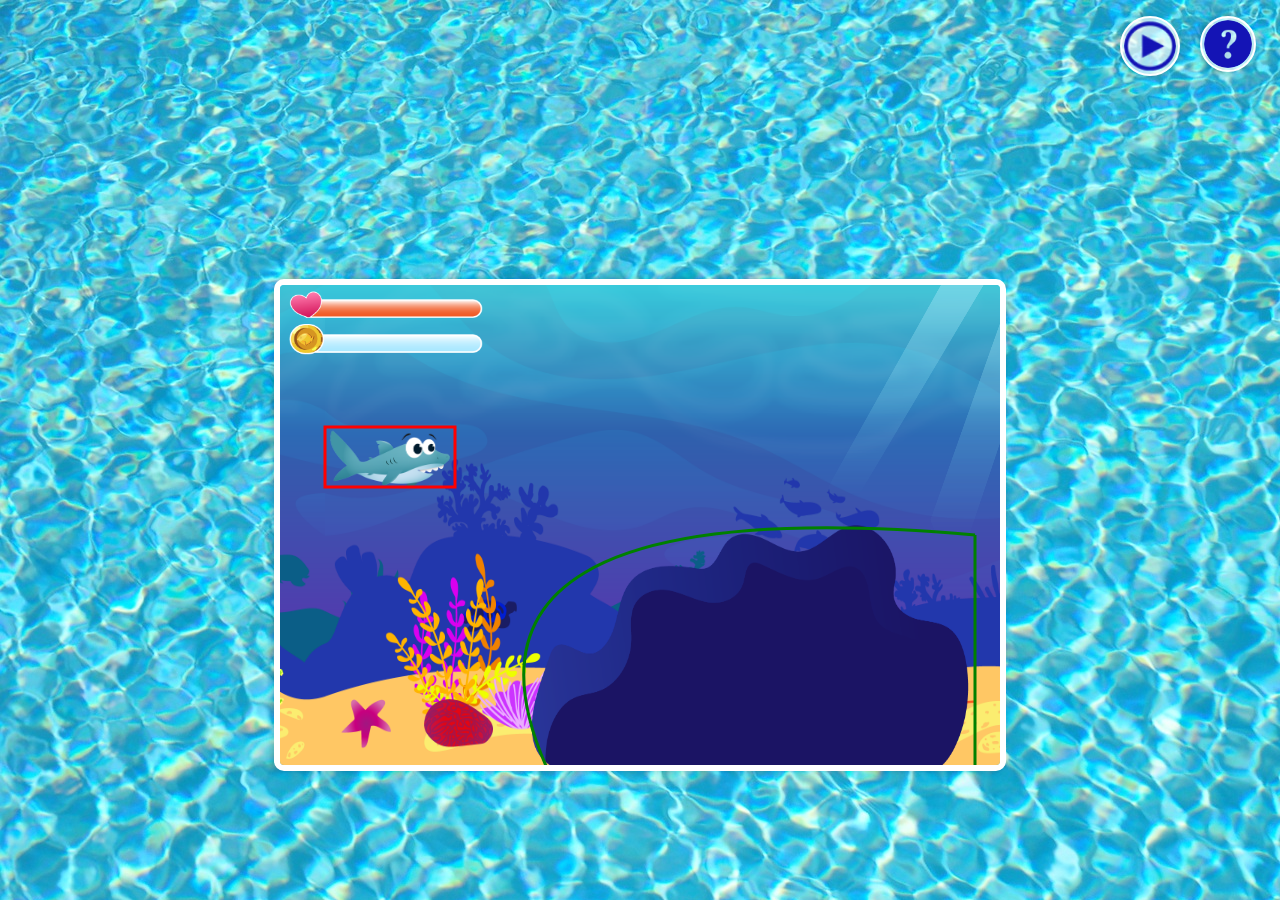
==== game.html @ 65dca551 "start screen, restart button" ====
<!DOCTYPE html>
<html lang="en">

<head>
    <meta charset="UTF-8">
    <meta http-equiv="X-UA-Compatible" content="IE=edge">
    <meta name="viewport" content="width=device-width, initial-scale=1.0">
    <title>Sharky</title>
    <!-- Style Libraries-->
    <link rel="stylesheet" href="style.css">
    <!-- JSON -->
    <script src="js/images_character.js"></script>
    <script src="js/images_enemies.js"></script>
    <script src="js/images_bar.js"></script>
    <!-- Models -->
    <script src="models/drawable_object.class.js"></script>
    <script src="models/moveble_object.class.js"></script>
    <script src="models/statusbar_life.class.js"></script>
    <script src="models/statusbar_coin.class.js"></script>
    <script src="models/world.class.js"></script>
    <script src="models/character.class.js"></script>
    <script src="models/coins_object.class.js"></script>
    <script src="models/keyboard.class.js"></script>
    <script src="models/level.class.js"></script>
    <script src="models/background_objects/background_object.class.js"></script>
    <script src="models/background_objects/sunlight.class.js"></script>
    <script src="models/background_objects/barrier_horizontal.class.js"></script>
    <script src="models/background_objects/barrier_vertikal.class.js"></script>
    <script src="models/enemies/fish_puffer_red.class.js"></script>
    <script src="models/enemies/fish_puffer_green.class.js"></script>
    <script src="models/enemies/jelly_dangerous.class.js"></script>
    <script src="models/enemies/jelly_regular.class.js"></script>
    <script src="models/enemies/endboss.class.js"></script>
    <script src="models/bubble_object.class.js"></script>
    <script src="models/life_object.class.js"></script>
    <!-- JavaScript Libraries -->
    <script src="levels/level1.js"></script>
    <script src="js/game.js"></script>


</head>

<body onload="init()">
    <img id="info-btn-open" onclick="showHelpInfo()" title="Game-Info" src="img/help.png">
    <a href="game.html"><img id="restart-btn" src="img/play.png" title="New Game"></a>
    <img id="info-btn-close" class="d-none" onclick="closeHelpInfo()" title="Close" src="img/close.png">
    <div id="infobar" class="d-none">
        <div class="info-box margin-24">
            <img class="info-coin" src="img/marcadores/coins/3.png">
            <span>Collect the coins to attack with Bubble</span>
        </div>
        <div class="info-box margin-24">
            <img class="info-key-arrow" src="img/botones/key/arrow keys.png">
            <img class="info-img" src="img/sharkie/swim/swimm.gif">
        </div>
        <div class="info-box margin-24">
            <img class="info-key-D" src="img/botones/key/D key.png">
            <img class="info-img" src="img/sharkie/attack/bubble_trap/op1_with_bubble/Preview.gif">
        </div>

        <div class="info-box">
            <img class="info-key-space" src="img/botones/key/Space Bar key.png">
            <img class="info-img" src="img/sharkie/attack/fin_slap/PreviewOP2.gif">
        </div>
    </div>

    <canvas id="canvas" width="720px" height="480px">
        <!-- Bei canvas muss die width/height immer inline geschrieben werden, nicht in style.css -->

    </canvas>
</body>

</html>
---- style.css ----
@font-face {
    font-family: 'luckiest_guy';
    src: url('fonts/luckiest_guy_regular.ttf')
    format('truetype') 
}

body {
    display: flex;
    flex-direction: column;
    align-items: center;
    justify-content: center;
    min-height: 100vh;
    margin: 0;
    background-image: url('img/background/water_bg.jpg');
    font-family: 'luckiest_guy', Arial, Helvetica, sans-serif;
}

.d-none {
    display: none !important;
}

h1 {
    font-size: 48px;
    letter-spacing: 2px;
    text-shadow: 4px 4px 8px rgba(0, 0, 0, 0.1);
}

canvas {
    border: 6px solid white;
    box-shadow: -2px 0px 6px 0px rgb(0, 0, 0, 0.2);
    border-radius: 10px;
    margin-top: 150px;
}

/* INFO-BAR */

#info-btn-open,  #info-btn-close {
    padding: 2px;
    background: #ffffffa6;
    border-radius: 100%;
    border: 2px solid white;
    position: absolute;
    top: 16px;
    right: 24px;
    z-index: 1;
    height: 48px;
    box-shadow: -2px 0px 6px 0px rgb(0, 0, 0, 0.2);
}

#restart-btn {
    position: absolute;
    top: 16px;
    right: 100px;
    padding: 2px;
    background: #ffffffa6;
    border-radius: 100%;
    z-index: 1;
    border: 2px solid white;
    height: 52px;
    box-shadow: -2px 0px 6px 0px rgb(0, 0, 0, 0.2);
}

#info-btn-open:hover, #info-btn-close:hover, #restart-btn:hover {
    cursor: pointer;
    background-color: white;
}

#infobar {
    display: flex;
    align-items: center;
    justify-content: center;
    padding: 8px;
    background: #2626feb8;
    margin-bottom: -30px;
    position: absolute;
    top: 0;
    width: calc(100% - 16px);
    box-shadow: -2px 0px 6px 0px rgb(0, 0, 0, 0.2);
}

.margin-24 {
    margin-right: 24px;
}

.info-coin {    
    margin-top: -6px;
    height: 90px;
    width: 90px;
}

.info-key-arrow {
    height: 60px;
    width: 90px;
    margin-bottom: -60px;
}

.info-key-D {
    height: 40px;
    width: 40px;
    margin-bottom: -50px;
    margin-top: 12px;
}

.info-key-space {
    height: 40px;
    width: 150px;
    margin-bottom: -50px;
    margin-top: 12px;
}

.info-img {
    height: 150px;
    width: 150px;
    margin-bottom: -30px;
}

.info-box {
    display: flex;
    flex-direction: column;
    justify-content: center;
    align-items: center;
    border: 2px solid white;
    border-radius: 24px;
    padding: 8px;
    background: #ffffff5e;
    max-width: 170px;
    min-height: 120px;
}

.info-box span {
    font-size: 16px;
    text-align: center;
}

/* INFO-BAR END */
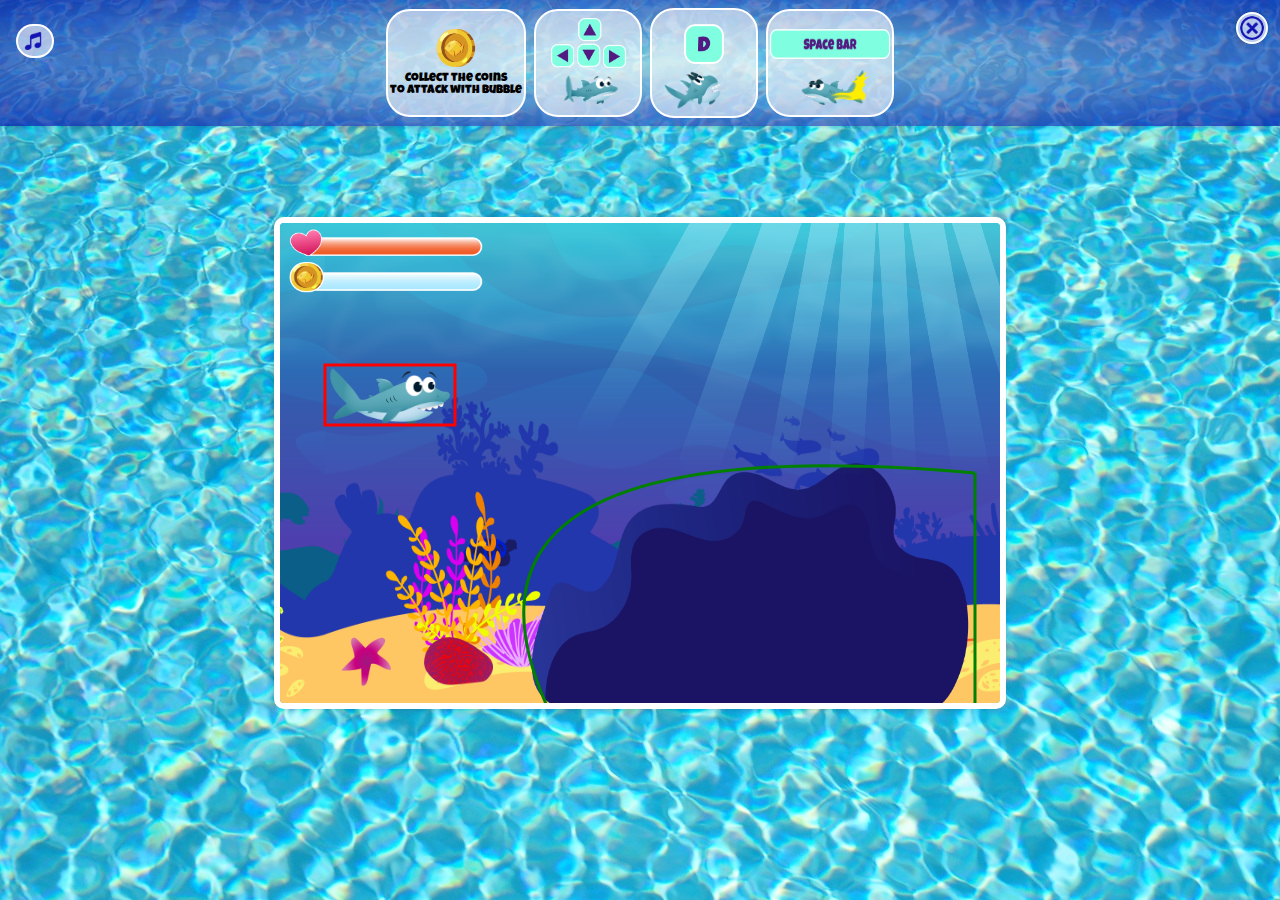
==== commit e273da30: "background music, lobby, infobox style" ====
--- a/game.html
+++ b/game.html
@@ -36,24 +36,27 @@
     <!-- JavaScript Libraries -->
     <script src="levels/level1.js"></script>
     <script src="js/game.js"></script>
-
-
 </head>
 
 <body onload="init()">
-    <img id="info-btn-open" onclick="showHelpInfo()" title="Game-Info" src="img/help.png">
-    <a href="game.html"><img id="restart-btn" src="img/play.png" title="New Game"></a>
-    <img id="info-btn-close" class="d-none" onclick="closeHelpInfo()" title="Close" src="img/close.png">
-    <div id="infobar" class="d-none">
-        <div class="info-box margin-24">
+    <a href="index.html" id="lobby-btn" class="d-none"> <button class="lobby">LOBBY</button> </a>
+    <img id="info-btn-close" onclick="closeHelpInfo()" title="Close" src="img/close.png">
+    <a href="game.html"> <img id="restart-btn" class="d-none" src="img/play.png" title="New Game"> </a>
+    <img id="info-btn-open" class="d-none" onclick="showHelpInfo()" title="Info" src="img/help.png">
+    <div id="infobar">
+        <div class="music-box">
+            <img id="audio-img" onmouseover="showMusicSet()" src="img/music.png">
+            <audio class="audio d-none" onmouseout="hiddeMusicSet()" id="audio" src="../audio/background.mp3" controls></audio>
+        </div>
+        <div class="info-box margin-8">
             <img class="info-coin" src="img/marcadores/coins/3.png">
-            <span>Collect the coins to attack with Bubble</span>
+            <span>Collect the coins <br> to attack with Bubble</span>
         </div>
-        <div class="info-box margin-24">
+        <div class="info-box margin-8">
             <img class="info-key-arrow" src="img/botones/key/arrow keys.png">
             <img class="info-img" src="img/sharkie/swim/swimm.gif">
         </div>
-        <div class="info-box margin-24">
+        <div class="info-box margin-8">
             <img class="info-key-D" src="img/botones/key/D key.png">
             <img class="info-img" src="img/sharkie/attack/bubble_trap/op1_with_bubble/Preview.gif">
         </div>
--- a/style.css
+++ b/style.css
@@ -29,10 +29,28 @@
     border: 6px solid white;
     box-shadow: -2px 0px 6px 0px rgb(0, 0, 0, 0.2);
     border-radius: 10px;
-    margin-top: 150px;
+    margin-top: 25px;
 }
 
 /* INFO-BAR */
+
+.lobby {
+    position: absolute;
+    top: 24px;
+    left: 24px;
+    background: radial-gradient(rgb(14 171 214), rgb(11 30 172 / 74%));
+    font-size: 24px;
+    color: white;
+    padding: 12px;
+    border-radius: 24px;
+    border: 1px solid white;
+}
+
+.lobby:hover {
+    cursor: pointer;
+    transform: scale(1.1);
+    transition: 225ms ease-in-out;
+}
 
 #info-btn-open,  #info-btn-close {
     padding: 2px;
@@ -45,6 +63,12 @@
     z-index: 1;
     height: 48px;
     box-shadow: -2px 0px 6px 0px rgb(0, 0, 0, 0.2);
+}
+
+#info-btn-close {
+    height: 24px;
+    top: 12px !important;
+    right: 12px !important;
 }
 
 #restart-btn {
@@ -70,7 +94,7 @@
     align-items: center;
     justify-content: center;
     padding: 8px;
-    background: #2626feb8;
+    background: radial-gradient(rgb(193 218 225 / 55%), rgb(11 30 172 / 74%));
     margin-bottom: -30px;
     position: absolute;
     top: 0;
@@ -78,40 +102,67 @@
     box-shadow: -2px 0px 6px 0px rgb(0, 0, 0, 0.2);
 }
 
-.margin-24 {
-    margin-right: 24px;
+.margin-8 {
+    margin-right: 8px;
+}
+
+.music-box {
+    position: absolute;
+    left: 16px;
+    top: 24px;
+    display: flex;
+    justify-content: center;
+    align-items: center;
+    border: 2px solid white;
+    border-radius: 24px;
+    padding: 6px;
+    background: #ffffff94;
+}
+
+.music-box audio {
+    height: 24px;
+    width: 220px;
+}
+
+.music-box img {
+    height: 18px;
+    margin-right: 4px;
+}
+
+.music-box img:hover {
+    cursor: pointer;
 }
 
 .info-coin {    
     margin-top: -6px;
-    height: 90px;
-    width: 90px;
+    height: 50px;
+    width: 50px;
 }
 
 .info-key-arrow {
-    height: 60px;
-    width: 90px;
-    margin-bottom: -60px;
+    height: 50px;
+    width: 75px;
+    margin-bottom: -40px;
 }
 
 .info-key-D {
     height: 40px;
     width: 40px;
-    margin-bottom: -50px;
+    margin-bottom: -30px;
     margin-top: 12px;
 }
 
 .info-key-space {
-    height: 40px;
-    width: 150px;
-    margin-bottom: -50px;
+    height: 30px;
+    width: 120px;
+    margin-bottom: -30px;
     margin-top: 12px;
 }
 
 .info-img {
-    height: 150px;
-    width: 150px;
-    margin-bottom: -30px;
+    height: 100px;
+    width: 100px;
+    margin-bottom: -20px;
 }
 
 .info-box {
@@ -121,14 +172,14 @@
     align-items: center;
     border: 2px solid white;
     border-radius: 24px;
-    padding: 8px;
-    background: #ffffff5e;
+    padding: 2px;
+    background: #ffffff94;
     max-width: 170px;
-    min-height: 120px;
+    min-height: 100px;
 }
 
 .info-box span {
-    font-size: 16px;
+    font-size: 12px;
     text-align: center;
 }
 
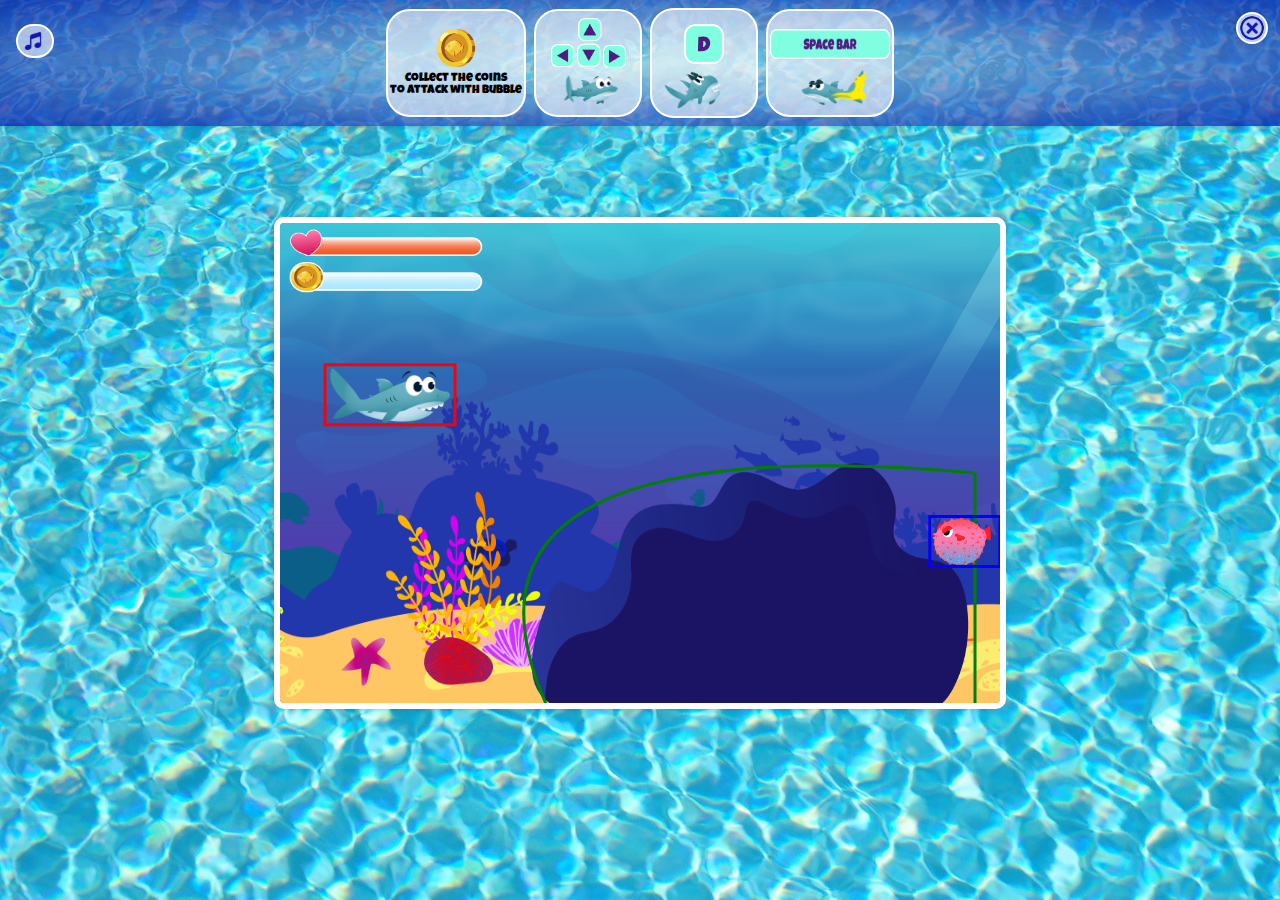
==== commit 164fb854: "music loop" ====
--- a/game.html
+++ b/game.html
@@ -46,7 +46,8 @@
     <div id="infobar">
         <div class="music-box">
             <img id="audio-img" onmouseover="showMusicSet()" src="img/music.png">
-            <audio class="audio d-none" onmouseout="hiddeMusicSet()" id="audio" src="../audio/background.mp3" controls></audio>
+            <!-- loop => repeat music --> <!-- controls => setting-box for play/stop music -->
+            <audio loop class="audio d-none" onmouseout="hiddeMusicSet()" id="audio" src="../audio/background.mp3" controls></audio>
         </div>
         <div class="info-box margin-8">
             <img class="info-coin" src="img/marcadores/coins/3.png">
